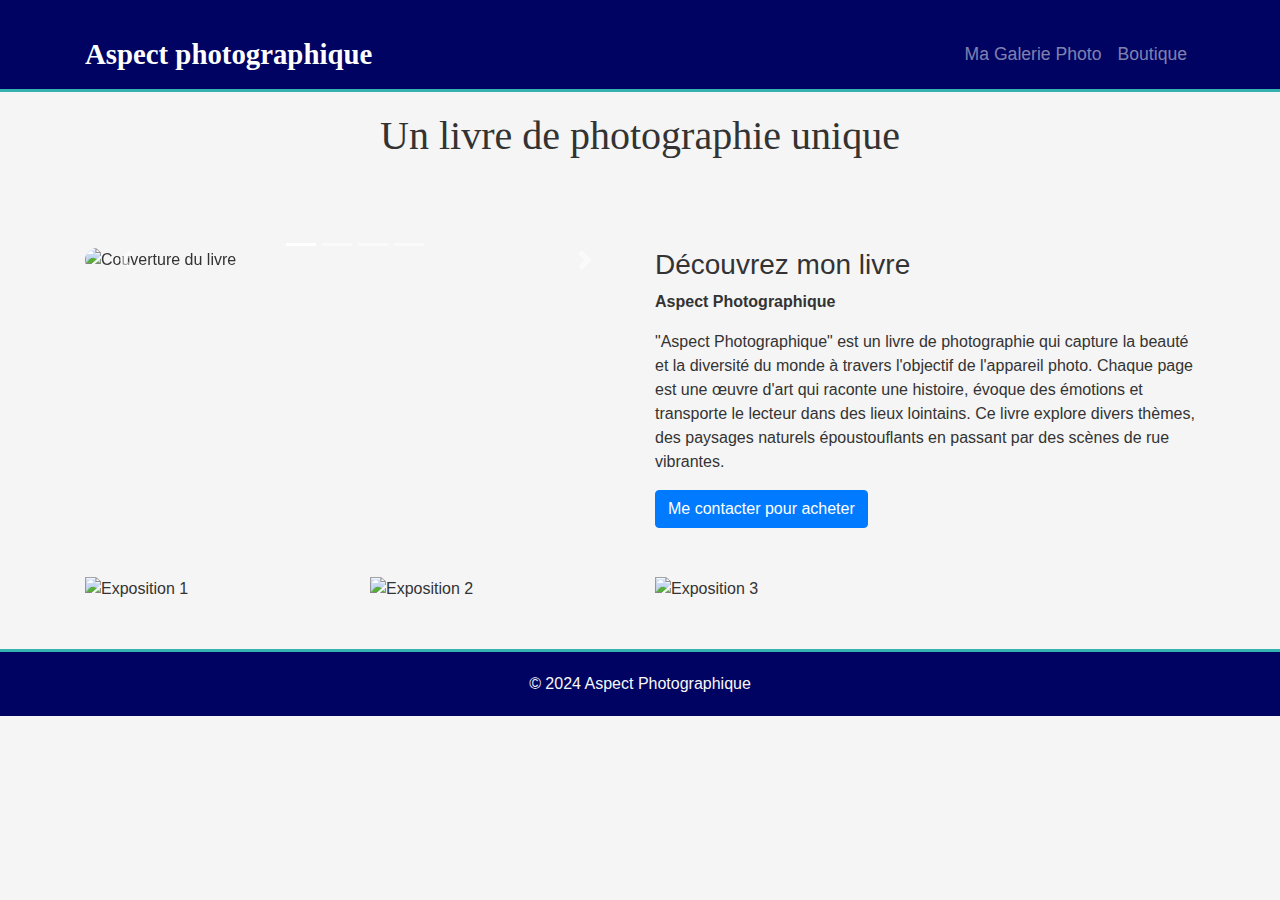
==== shop.html @ fbf84e03 "Initial commit" ====
<!DOCTYPE html>
<html lang="fr">
<head>
  <meta charset="UTF-8">
  <meta name="viewport" content="width=device-width, initial-scale=1.0">
  <title>Boutique</title>
  <link href="https://stackpath.bootstrapcdn.com/bootstrap/4.5.2/css/bootstrap.min.css" rel="stylesheet">
  <link rel="icon" href="/images/icon/favicon.svg" type="image/x-icon">
  <link rel="stylesheet" href="css/styles.css">
</head>
<body>
  <header>
    <nav class="navbar navbar-expand-lg navbar-dark bg-custom">
      <div class="container">
        <a class="navbar-brand" href="#">Aspect photographique</a>
        <button class="navbar-toggler" type="button" data-toggle="collapse" data-target="#navbarNav" aria-controls="navbarNav" aria-expanded="false" aria-label="Toggle navigation">
          <span class="navbar-toggler-icon"></span>
        </button>
        <div class="collapse navbar-collapse" id="navbarNav">
          <ul class="navbar-nav ml-auto">
            <li class="nav-item">
              <a class="nav-link" href="index.html">Ma Galerie Photo</a>
            </li>
            <li class="nav-item">
              <a class="nav-link" href="#">Boutique</a>
            </li>
          </ul>
        </div>
      </div>
    </nav>
  </header>
  <main>
    <section class="hero text-center text-white d-flex align-items-center justify-content-center">
      <div class="container">
        <h2>Un livre de photographie unique</h2>
      </div>
    </section>

    <section id="book-details" class="container mt-5">
      <div class="row">
        <div class="col-md-6">
          <!-- Carrousel à gauche du texte -->
          <div id="bookCarousel" class="carousel slide" data-ride="carousel">
            <ol class="carousel-indicators">
              <li data-target="#bookCarousel" data-slide-to="0" class="active"></li>
              <li data-target="#bookCarousel" data-slide-to="1"></li>
              <li data-target="#bookCarousel" data-slide-to="2"></li>
              <li data-target="#bookCarousel" data-slide-to="3"></li>
            </ol>
            <div class="carousel-inner">
              <div class="carousel-item active">
                <img src="/images/hero.png" class="d-block w-100" alt="Couverture du livre">
              </div>
              <div class="carousel-item">
                <img src="/images/expo1.png" class="d-block w-100" alt="Exposition 1">
              </div>
              <div class="carousel-item">
                <img src="/images/expo2.png" class="d-block w-100" alt="Exposition 2">
              </div>
              <div class="carousel-item">
                <img src="/images/expo3.png" class="d-block w-100" alt="Exposition 3">
              </div>
            </div>
            <a class="carousel-control-prev" href="#bookCarousel" role="button" data-slide="prev">
              <span class="carousel-control-prev-icon" aria-hidden="true"></span>
              <span class="sr-only">Précédent</span>
            </a>
            <a class="carousel-control-next" href="#bookCarousel" role="button" data-slide="next">
              <span class="carousel-control-next-icon" aria-hidden="true"></span>
              <span class="sr-only">Suivant</span>
            </a>
          </div>
          <!-- Fin du Carrousel -->
        </div>
        <div class="col-md-6">
          <h3>Découvrez mon livre</h3>
          <p><strong>Aspect Photographique</strong></p>
          <p>
            "Aspect Photographique" est un livre de photographie qui capture la beauté et la diversité du monde à travers l'objectif de l'appareil photo. 
            Chaque page est une œuvre d'art qui raconte une histoire, évoque des émotions et transporte le lecteur dans des lieux lointains.
            Ce livre explore divers thèmes, des paysages naturels époustouflants en passant par des scènes de rue vibrantes. 
          </p>
          <button class="btn btn-primary" data-toggle="modal" data-target="#contactModal">Me contacter pour acheter</button>
        </div>
      </div>

      <!-- Images d'exposition en dessous comme avant -->
      <div class="row mt-5">
        <div class="col-md-3 col-sm-6">
          <img src="/images/expo1.png" class="img-fluid zoomable" alt="Exposition 1">
        </div>
        <div class="col-md-3 col-sm-6">
          <img src="/images/expo2.png" class="img-fluid zoomable" alt="Exposition 2">
        </div>
        <div class="col-md-3 col-sm-6">
          <img src="/images/expo3.png" class="img-fluid zoomable" alt="Exposition 3">
        </div>
      </div>
    </section>
    <br>
    <br>
  </main>
  <footer>
    <p>© 2024 Aspect Photographique</p>
  </footer>

  <!-- Modal -->
  <div class="modal fade" id="contactModal" tabindex="-1" aria-labelledby="contactModalLabel" aria-hidden="true">
    <div class="modal-dialog">
      <div class="modal-content">
        <div class="modal-header">
          <h5 class="modal-title" id="contactModalLabel">Contactez-moi pour acheter</h5>
          <button type="button" class="close" data-dismiss="modal" aria-label="Close">
            <span aria-hidden="true">&times;</span>
          </button>
        </div>
        <div class="modal-body">
          <p>Email : <a href="mailto:email@example.com">tbot.photo@gmail.com</a></p>
          <!--<p>Téléphone : <a href="tel:+123456789">+123456789</a></p>-->
        </div>
        <div class="modal-footer">
          <button type="button" class="btn btn-secondary" data-dismiss="modal">Fermer</button>
        </div>
      </div>
    </div>
  </div>

  <script src="https://code.jquery.com/jquery-3.5.1.slim.min.js"></script>
  <script src="https://cdn.jsdelivr.net/npm/@popperjs/core@2.5.4/dist/umd/popper.min.js"></script>
  <script src="https://stackpath.bootstrapcdn.com/bootstrap/4.5.2/js/bootstrap.min.js"></script>
</body>
</html>
---- css/styles.css ----
body {
  font-family: Arial, sans-serif;
  margin: 0;
  padding: 0;
  background-color: #f5f5f5;
  color: #333;
}

.header {
  font-family: 'Merriweather', serif;
  color: red;
}

.hero h2 {
  font-size: 2.5em;
  margin-bottom: 20px;
  font-family: 'Merriweather', serif;
}

.container {
  padding-top: 20px;
  color: #333;
}

.img-fluid {
  max-width: 100%;
  height: auto;
}

h4 {
  margin-top: 30px;
  margin-bottom: 20px;
}

/* Ajout de l'effet de zoom */
.zoomable {
  transition: transform 0.8s ease;
}

.zoomable:hover {
  transform: scale(1.1);
}

/* Bords arrondis pour les images du carrousel */
.carousel-inner .carousel-item img {
  border-radius: 15px;
}

/* Style personnalisé pour le header et la navbar */
.bg-custom {
  background-color: #000361; /* Couleur de fond personnalisée pour la navbar */
  border-bottom: 3px solid #34b2b0; /* Bordure rouge en bas de la navbar */
}

.navbar-brand {
  font-family: 'Merriweather', serif;
  font-size: 1.8em;
  font-weight: bold;
  color: #f8f8f8;
  transition: color 0.3s ease;
}

.navbar-brand:hover {
  color: #40bee7; /* Couleur rouge sur le hover */
}

.navbar-nav .nav-link {
  font-size: 1.1em;
  font-family: 'Roboto', sans-serif;
  color: #f8f8f8;
  padding: 8px 15px;
  transition: color 0.3s ease, background-color 0.3s ease;
}

.navbar-nav .nav-link:hover {
  color: #40bee7;
  background-color: rgba(255, 255, 255, 0.1);
  border-radius: 5px; /* Ajout d'un arrondi aux liens lors du hover */
}

.navbar-toggler {
  border: none;
}

.navbar-toggler-icon {
  background-image: url("data:image/svg+xml;charset=utf8,%3Csvg viewBox='0 0 30 30' xmlns='https://www.svgrepo.com/show/530117/camera.svg'%3E%3Cpath stroke='rgba%28255, 255, 255, 0.7%29' stroke-width='2' stroke-linecap='round' stroke-miterlimit='10' d='M4 7h22M4 15h22M4 23h22'/%3E%3C/svg%3E");
}

.navbar-toggler:focus,
.navbar-toggler:active {
  outline: none;
  box-shadow: none;
}

.collapse.show {
  background-color: #000361;
  border-radius: 0 0 10px 10px;
  padding: 10px 0;
}

.collapse.show .nav-item {
  border-bottom: 1px solid #555;
}

.collapse.show .nav-item:last-child {
  border-bottom: none;
}

/* Style personnalisé pour le footer */
footer {
  background-color: #000361; /* Couleur de fond du footer */
  color: #f8f8f8; /* Couleur du texte */
  padding: 20px 0; /* Espacement intérieur */
  text-align: center;
  border-top: 3px solid #34b2b0; /* Bordure supérieure similaire à la navbar */
  font-family: 'Roboto', sans-serif;
}

footer a {
  color: #40bee7; /* Couleur des liens */
  text-decoration: none;
  transition: color 0.3s ease;
}

footer a:hover {
  color: #34b2b0; /* Couleur des liens au survol */
  text-decoration: underline;
}

footer p {
  margin: 0;
  font-size: 1em;
}

footer .social-icons {
  margin-top: 10px;
}

footer .social-icons a {
  margin: 0 10px;
  color: #f8f8f8;
  font-size: 1.5em;
  transition: color 0.3s ease;
}

footer .social-icons a:hover {
  color: #40bee7;
}

footer small {
  display: block;
  margin-top: 10px;
  color: #bbb;
  font-size: 0.8em;
}
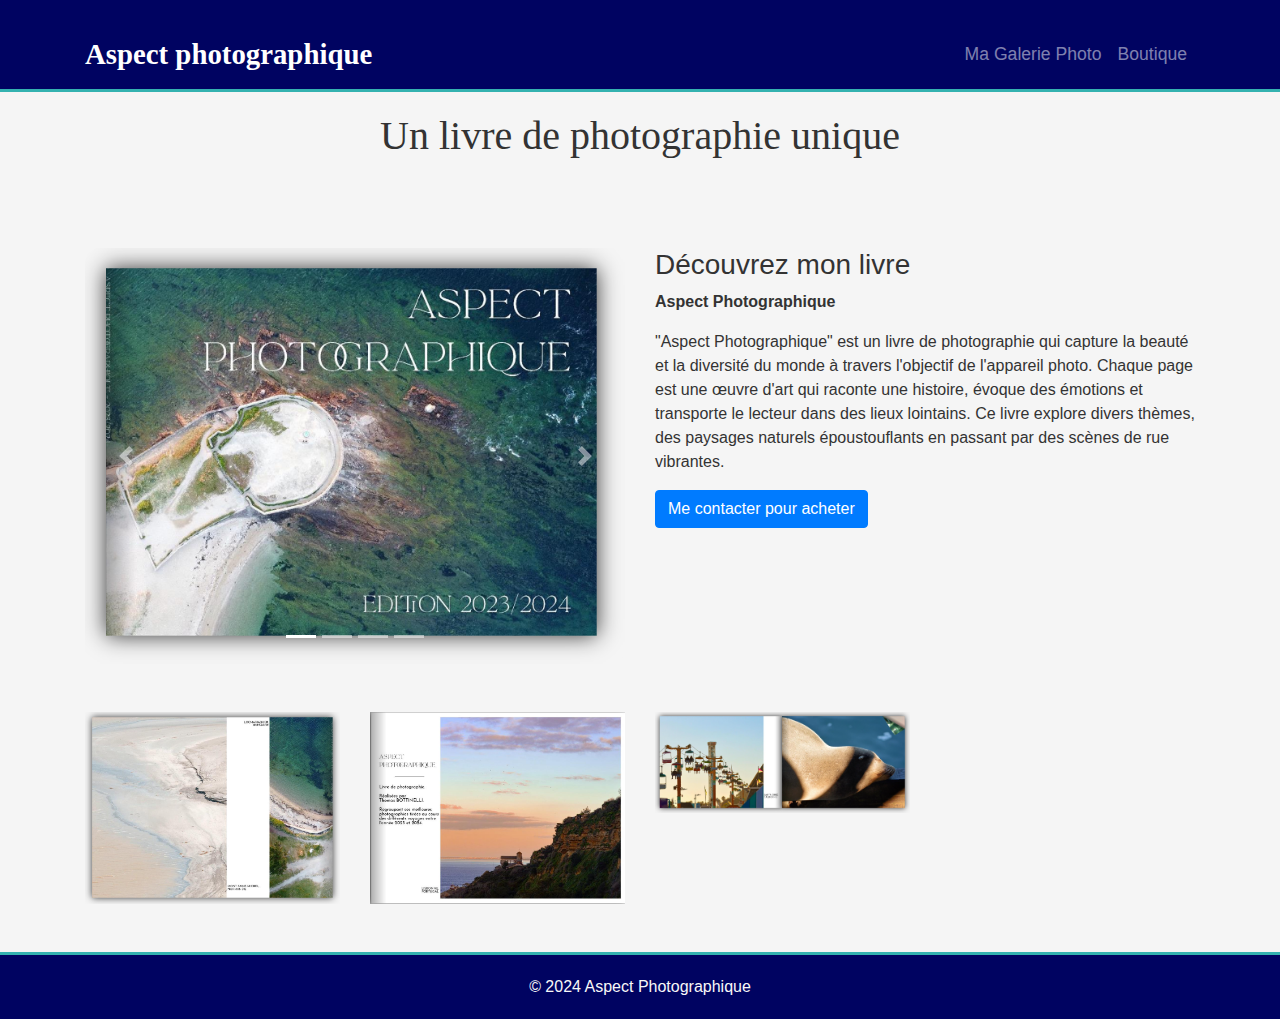
==== commit 22896abc: "removed "/" before images" ====
--- a/shop.html
+++ b/shop.html
@@ -5,7 +5,7 @@
   <meta name="viewport" content="width=device-width, initial-scale=1.0">
   <title>Boutique</title>
   <link href="https://stackpath.bootstrapcdn.com/bootstrap/4.5.2/css/bootstrap.min.css" rel="stylesheet">
-  <link rel="icon" href="/images/icon/favicon.svg" type="image/x-icon">
+  <link rel="icon" href="images/icon/favicon.svg" type="image/x-icon">
   <link rel="stylesheet" href="css/styles.css">
 </head>
 <body>
@@ -49,16 +49,16 @@
             </ol>
             <div class="carousel-inner">
               <div class="carousel-item active">
-                <img src="/images/hero.png" class="d-block w-100" alt="Couverture du livre">
+                <img src="images/hero.png" class="d-block w-100" alt="Couverture du livre">
               </div>
               <div class="carousel-item">
-                <img src="/images/expo1.png" class="d-block w-100" alt="Exposition 1">
+                <img src="images/expo1.png" class="d-block w-100" alt="Exposition 1">
               </div>
               <div class="carousel-item">
-                <img src="/images/expo2.png" class="d-block w-100" alt="Exposition 2">
+                <img src="images/expo2.png" class="d-block w-100" alt="Exposition 2">
               </div>
               <div class="carousel-item">
-                <img src="/images/expo3.png" class="d-block w-100" alt="Exposition 3">
+                <img src="images/expo3.png" class="d-block w-100" alt="Exposition 3">
               </div>
             </div>
             <a class="carousel-control-prev" href="#bookCarousel" role="button" data-slide="prev">
@@ -87,13 +87,13 @@
       <!-- Images d'exposition en dessous comme avant -->
       <div class="row mt-5">
         <div class="col-md-3 col-sm-6">
-          <img src="/images/expo1.png" class="img-fluid zoomable" alt="Exposition 1">
+          <img src="images/expo1.png" class="img-fluid zoomable" alt="Exposition 1">
         </div>
         <div class="col-md-3 col-sm-6">
-          <img src="/images/expo2.png" class="img-fluid zoomable" alt="Exposition 2">
+          <img src="images/expo2.png" class="img-fluid zoomable" alt="Exposition 2">
         </div>
         <div class="col-md-3 col-sm-6">
-          <img src="/images/expo3.png" class="img-fluid zoomable" alt="Exposition 3">
+          <img src="images/expo3.png" class="img-fluid zoomable" alt="Exposition 3">
         </div>
       </div>
     </section>
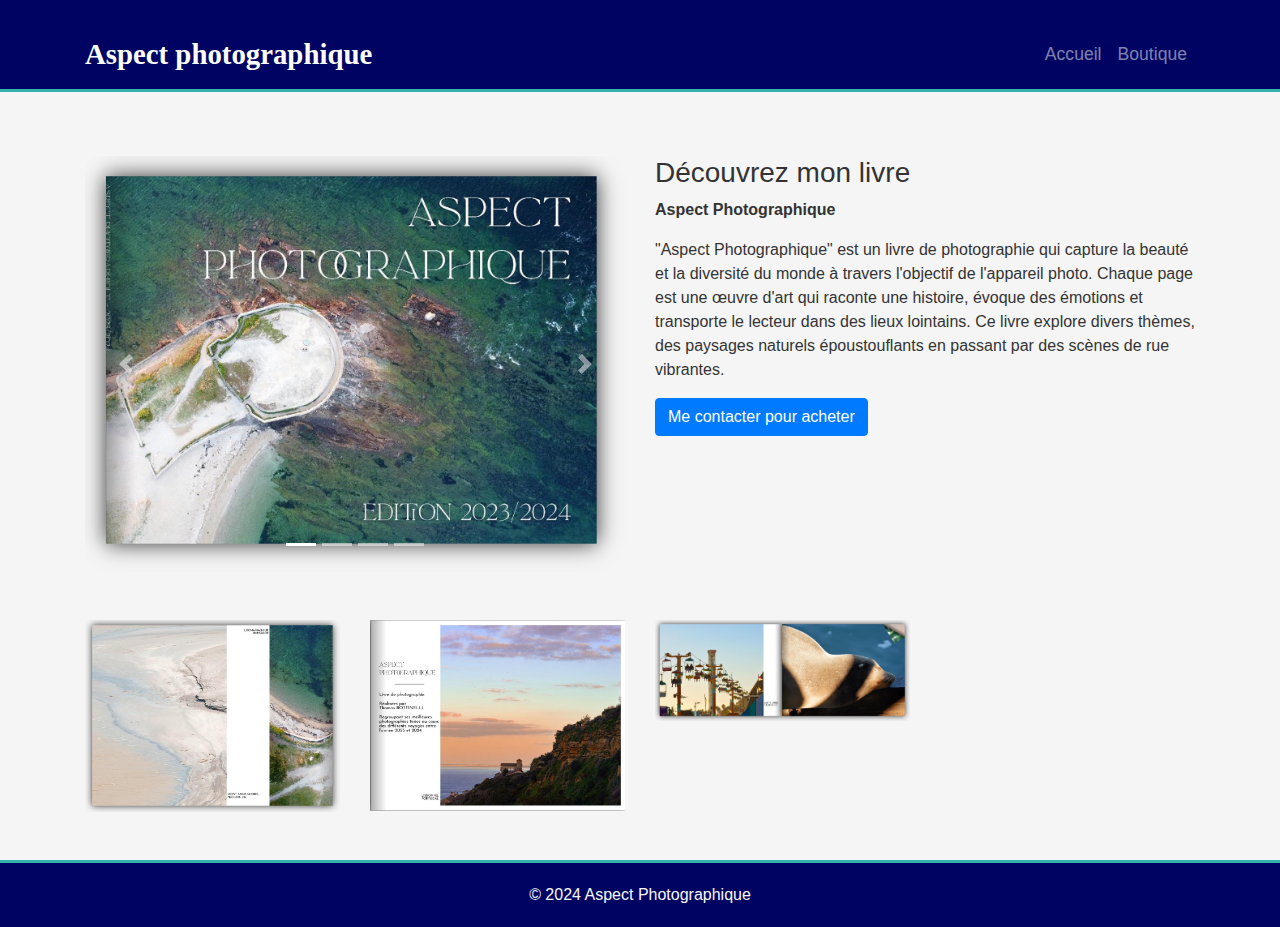
==== commit fcd67e3d: "new index" ====
--- a/shop.html
+++ b/shop.html
@@ -3,7 +3,7 @@
 <head>
   <meta charset="UTF-8">
   <meta name="viewport" content="width=device-width, initial-scale=1.0">
-  <title>Boutique</title>
+  <title>Boutique - Aspect Photographique</title>
   <link href="https://stackpath.bootstrapcdn.com/bootstrap/4.5.2/css/bootstrap.min.css" rel="stylesheet">
   <link rel="icon" href="images/icon/favicon.svg" type="image/x-icon">
   <link rel="stylesheet" href="css/styles.css">
@@ -19,7 +19,7 @@
         <div class="collapse navbar-collapse" id="navbarNav">
           <ul class="navbar-nav ml-auto">
             <li class="nav-item">
-              <a class="nav-link" href="index.html">Ma Galerie Photo</a>
+              <a class="nav-link" href="index.html">Accueil</a>
             </li>
             <li class="nav-item">
               <a class="nav-link" href="#">Boutique</a>
--- a/css/styles.css
+++ b/css/styles.css
@@ -4,11 +4,6 @@
   padding: 0;
   background-color: #f5f5f5;
   color: #333;
-}
-
-.header {
-  font-family: 'Merriweather', serif;
-  color: red;
 }
 
 .hero h2 {
@@ -47,6 +42,13 @@
 }
 
 /* Style personnalisé pour le header et la navbar */
+.navbar {
+  position: fixed;
+  top: 0;
+  width: 100%;
+  z-index: 1000;
+}
+
 .bg-custom {
   background-color: #000361; /* Couleur de fond personnalisée pour la navbar */
   border-bottom: 3px solid #34b2b0; /* Bordure rouge en bas de la navbar */
@@ -152,5 +154,4 @@
   margin-top: 10px;
   color: #bbb;
   font-size: 0.8em;
-}
-
+}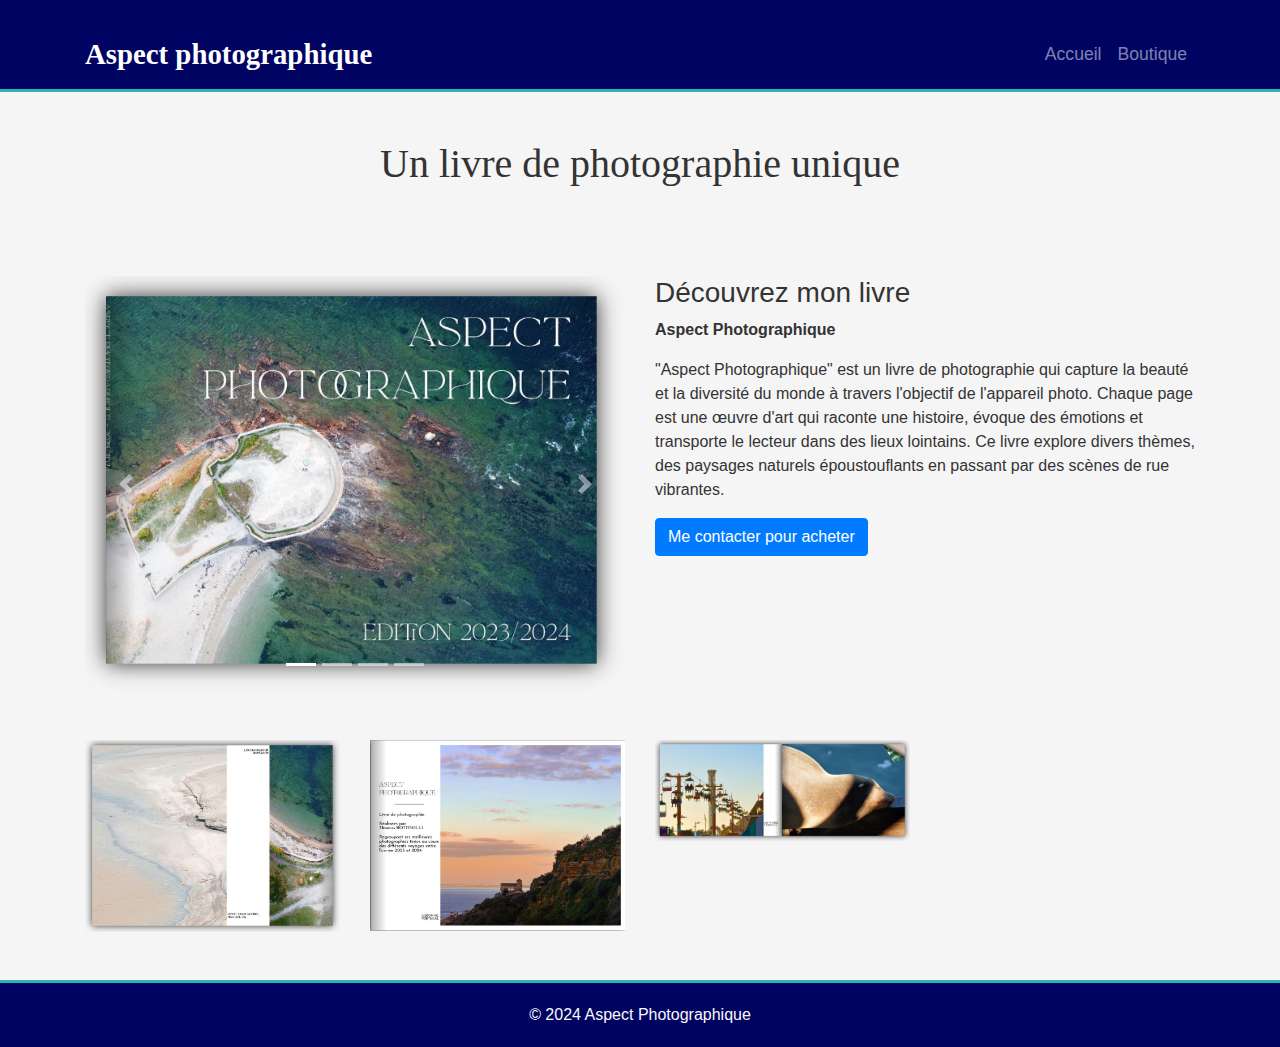
==== commit 11703fbb: "shop page patch" ====
--- a/shop.html
+++ b/shop.html
@@ -32,6 +32,11 @@
   <main>
     <section class="hero text-center text-white d-flex align-items-center justify-content-center">
       <div class="container">
+        <br>
+        <br>
+        <br>
+        <br>
+        <br>
         <h2>Un livre de photographie unique</h2>
       </div>
     </section>
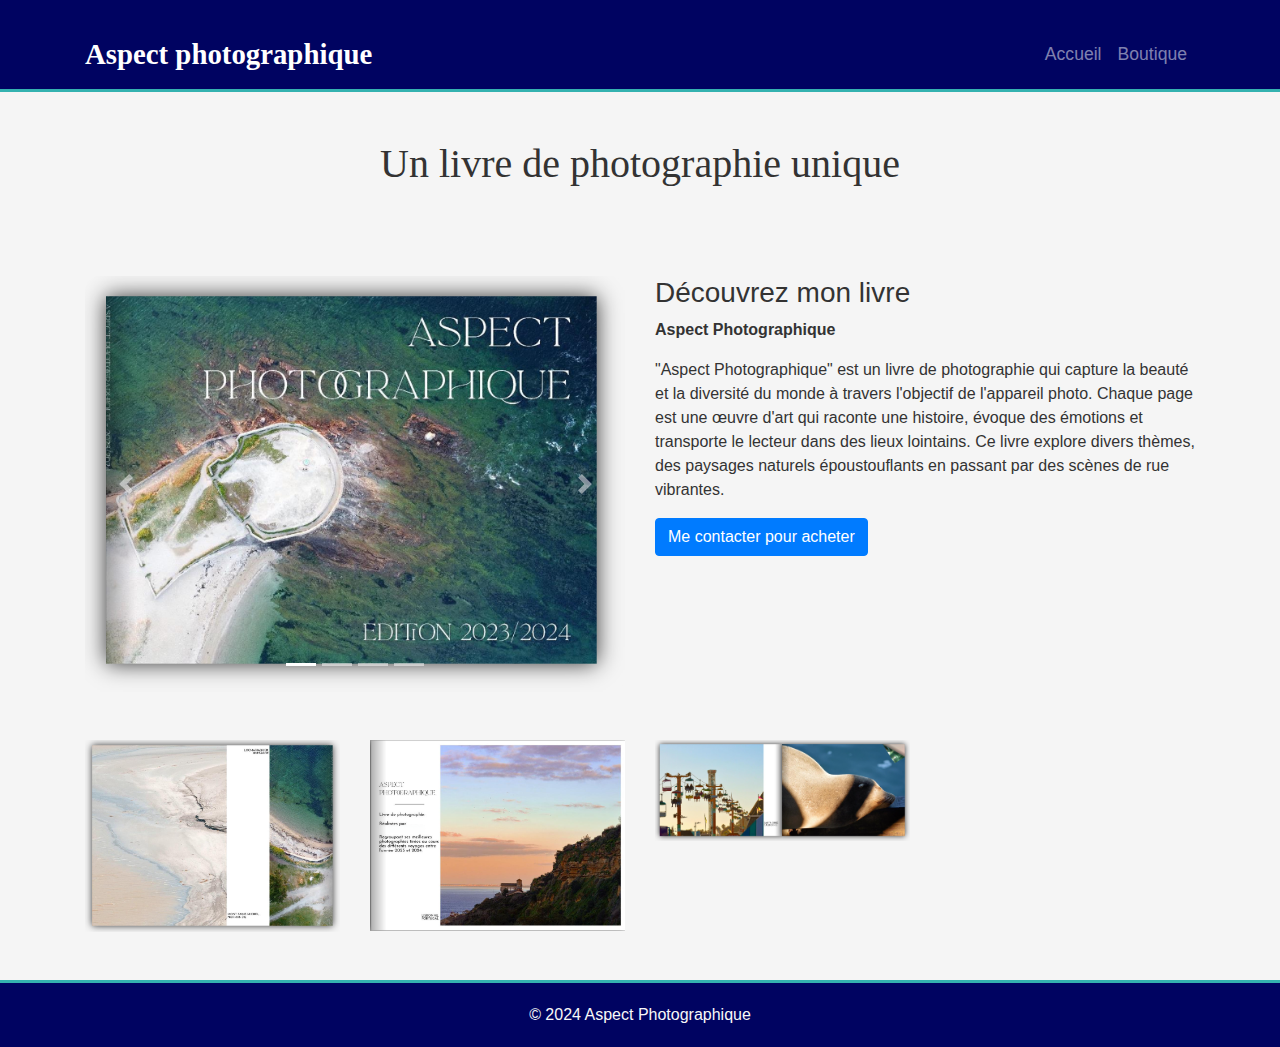
==== commit 3ca7cfcd: "email changed" ====
--- a/shop.html
+++ b/shop.html
@@ -120,8 +120,8 @@
           </button>
         </div>
         <div class="modal-body">
-          <p>Email : <a href="mailto:email@example.com">tbot.photo@gmail.com</a></p>
-          <!--<p>Téléphone : <a href="tel:+123456789">+123456789</a></p>-->
+          <p>Email : <a href="mailto:email@example.com">fr.aspectphotographique@gmail.com</a></p>
+
         </div>
         <div class="modal-footer">
           <button type="button" class="btn btn-secondary" data-dismiss="modal">Fermer</button>
